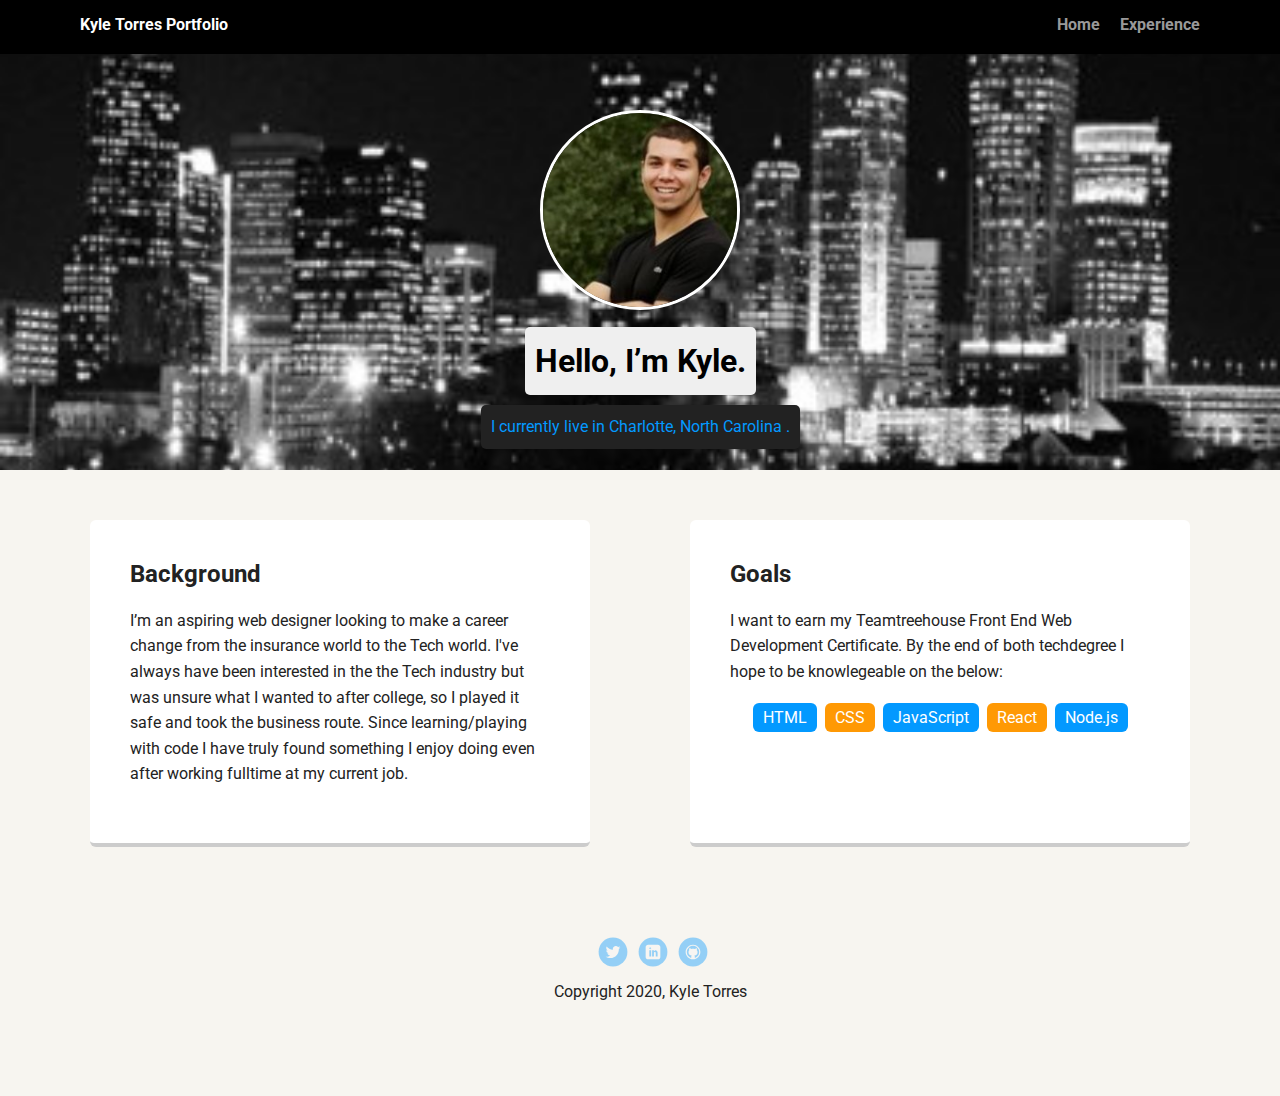
==== TTH FEWD PROJECT 1 /TTH-FEWD-PROJECT-1/index.html @ c8eb553c "Add files via upload" ====
<!doctype html>
<html lang="en">
  <head>
    <meta charset="utf-8">
    <title>Kyle Torres's Profile</title>
    <meta name="viewport" content="width=device-width, initial-scale=1.0">
    <link rel="stylesheet" href="styles.css">
    <link href="https://fonts.googleapis.com/css?family=Muli%7CRoboto:400,300,500,700,900" rel="stylesheet"></head>
  </head>  

  <body>
    <div class="main-nav">
      <ul class="nav">
        <li class="name">Kyle Torres Portfolio</li>
        <li><a href="index.html">Home</a></li>
        <li><a href="experience.html">Experience</a></li>
      </ul>
    </div>

    <header>
      <img src="images/linkedin Photo.jpg" alt="Picture of Kyle Torres" class="profile-image">
      <h1 class="tag name">Hello, I’m Kyle.</h1>
      <p class="tag location">I currently live in Charlotte, North Carolina .</p>
    </header>

    <main class="flex">
      <div class="card">
        <h2>Background</h2>
        <p>I’m an aspiring web designer looking to make a career change from the insurance world to the Tech world. I've always have been interested in the the Tech industry but was unsure what I wanted to after college, so I played it safe and took the business route. Since learning/playing with code I have truly found something I enjoy doing even after working fulltime at my current job.  </p>
      </div> 

      <div class="card">
        <h2>Goals</h2>
        <p>I want to earn my Teamtreehouse Front End Web Development Certificate. By the end of both techdegree I hope to be knowlegeable on the below:  </p>
        <ul class="skills I want to learn">
          <li>HTML</li>
          <li>CSS</li>
          <li>JavaScript</li>
          <li>React</li>
          <li>Node.js</li>
        </ul>
      </div> 


    </main>
    <footer>
      <ul>
        <li><a href="https://twitter.com/Torreskd34s" class="social twitter" target="blank">Twitter</a></li>
        <li><a href="https://www.linkedin.com/in/kyle-torres-45a224113/" class="social linkedin" target="blank">LinkedIn</a></li>
        <li><a href="https://github.com/Torreskd34s" class="social github" target="blank">Github</a></li>
      </ul>
      <p class="copyright">Copyright 2020, Kyle Torres</p>
    </footer>
  </body>
  </html>
---- TTH FEWD PROJECT 1 /TTH-FEWD-PROJECT-1/styles.css ----
/* Global Layout Set-up */
* { 
  box-sizing: border-box;
}
  
body {
  margin: 0;
  padding: 0;
  text-align: center;
  font-family: 'Roboto', sans-serif;
  color: #222;
  background: #f7f5f0;
}
/* Link Styles */

a {
  text-decoration: none;
  color: #999;
}
a:hover {
  color: #0399ff;
}

/* Section Styles */

.main-nav {
  width: 100%;
  background: black;
  min-height: 30px;
  padding: 10px;
  position: fixed;
  text-align: center;
}
.nav {
  display: flex;
  justify-content: space-around;
  font-weight: 700;
  list-style-type: none;
  margin: 0 auto;
  padding: 0;
}

.nav .name {
    display: block;
    margin-right: auto;
    color: white;
}
.nav li {
  padding: 5px 10px 10px 10px;
}
.nav a {
  transition: all .5s;
}
.nav a:hover {
  color: white
}

header {
  text-align: center;
  background: url('images/charlotte.jpg') no-repeat top center ;
  background-size: cover;
  overflow: hidden;
  width: 100%;
  margin-left: auto;
  margin-right: auto;
  margin-bottom: auto;
  margin-top: auto;
  background-position: center;
  background-repeat: no-repeat;
  padding-top: 60px;
}
header {
  line-height: 1.5;
}
header .profile-image {
  margin-top: 50px;
  width: 200px;
  height: 200px;
  border-radius: 50%;
  border: 3px solid white;
  transition: all .5s;
}
header .profile-image:hover {
  transform: scale(1.1) rotate(360deg);
}
.tag {
  background-color: #efefef;
  color: black;
  padding: 10px;
  border-radius: 5px;
  display: table;
  margin: 10px auto;
} 
.location {
  background-color: #222;
  color: #0399ff;
}
.card {
  margin: 30px;
  padding: 20px 40px 40px;
  max-width: 500px;
  text-align: left;
  background: white;
  border-bottom: 4px solid #ccc;
  border-radius: 6px;
  transition: all .5s;
}
.card:hover {
  border-color: black
}

ul.skills {
  padding: 0;
  text-align: center;
}

.skills li {
  border-radius: 6px;
  display: inline-block;
  background: #ff9904;
  color: white;
  padding: 5px 10px;
  margin: 2px;
}

.skills li:nth-child(odd) {
  background: #0399ff;
}

footer {
  width: 100%;
  min-height: 30px;
  padding: 20px 0 40px 20px;
}

footer .copyright {
  top: -8px;
  font-size: .75em;
}

footer ul {
  list-style-type: none;
  margin: 0;
  padding: 0;
}

footer ul li {
  display: inline-block;
}

a.social {
  display: inline-block;
  text-indent: -9999px;
  margin-left: 5px;
  width: 30px;
  height: 30px;
  background-size: 30px 30px;
  opacity: .4;
  transition: all .5s;
}
a.twitter {
  background-image: url(images/twitter.svg);
}
a.linkedin {
  background-image: url(images/linkedin.svg);
}
a.github {
  background-image: url(images/github.svg);
}
a.social:hover {
  opacity: 1;
}
.clearfix {
  clear: both;
}

/* Styles for larger screens */
@media screen and (min-width: 720px) {
  
  .flex {
      display: -ms-flexbox;      /* TWEENER - IE 10 */
      display: flex; 
      max-width: 1200px;
      -ms-flex-pack: distribute;
      justify-content: space-around;
      margin: 0 auto;
  }

  header {
    min-height: 470px;
  }

  .nav {
    max-width: 1200px;
    padding: 0 30px;
  }


  main {
    padding-top: 20px;
  }

  main p {
    line-height: 1.6em;
  }

  footer {
    font-size: 1.3em;
    max-width: 1200px;
    margin: 40px auto;
  }
}

/* Styles for Experience Page */

.exp-nav {
  width: 100%;
  background: black;
  min-height: 30px;
  padding: 10px;
  position: top;
  text-align: center;
}

.exp-flex {
  display: -ms-flexbox;      
  display: flex; 
  max-width: 1200px;
  -ms-flex-pack: distribute;
  justify-content: space-around;
  margin: 0 auto;
}

.exp-card {
  margin: 30px;
  padding: 20px 40px 40px;
  max-width: 500px;
  text-align: left;
  background: white;
  border-bottom: 4px solid #ccc;
  border-radius: 6px;
  transition: all .5s;
}

.exp-img {
  max-width: 100%;
  height: auto;

}
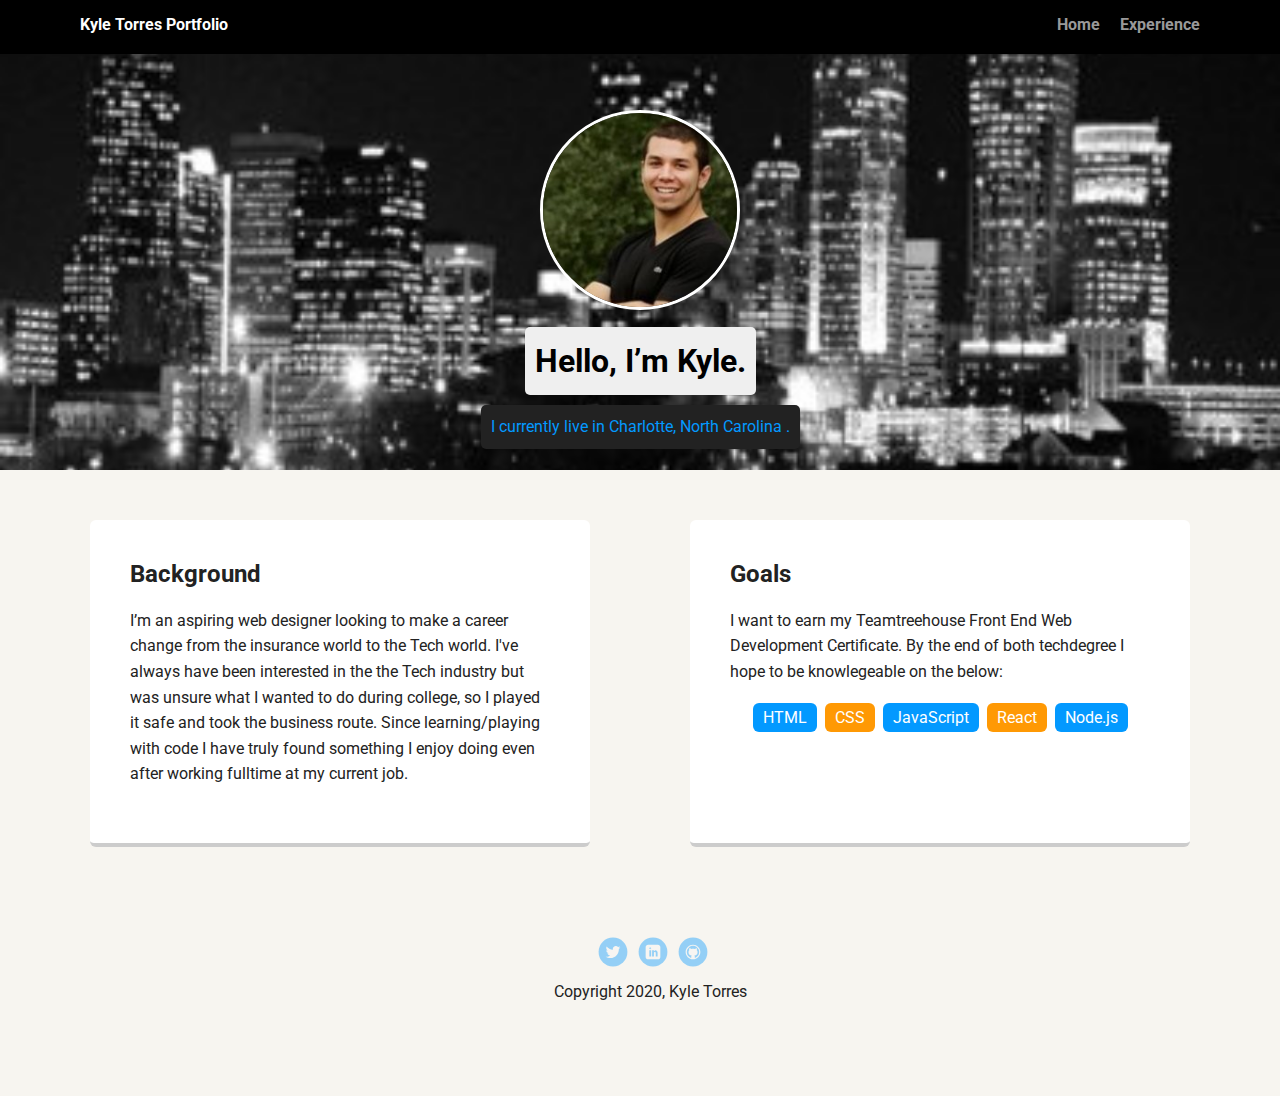
==== commit 2c3174b0: "Corrected Sentence" ====
--- a/TTH FEWD PROJECT 1 /TTH-FEWD-PROJECT-1/index.html
+++ b/TTH FEWD PROJECT 1 /TTH-FEWD-PROJECT-1/index.html
@@ -1,14 +1,16 @@
-<!doctype html>
+<!Doctype html>
 <html lang="en">
   <head>
     <meta charset="utf-8">
     <title>Kyle Torres's Profile</title>
     <meta name="viewport" content="width=device-width, initial-scale=1.0">
     <link rel="stylesheet" href="styles.css">
-    <link href="https://fonts.googleapis.com/css?family=Muli%7CRoboto:400,300,500,700,900" rel="stylesheet"></head>
-  </head>  
+    <link href="https://fonts.googleapis.com/css?family=Muli%7CRoboto:400,300,500,700,900" rel="stylesheet">
+  </head>
 
   <body>
+    
+
     <div class="main-nav">
       <ul class="nav">
         <li class="name">Kyle Torres Portfolio</li>
@@ -18,7 +20,7 @@
     </div>
 
     <header>
-      <img src="images/linkedin Photo.jpg" alt="Picture of Kyle Torres" class="profile-image">
+      <img src="images/linkedin-Photo.jpg" alt="Picture of Kyle Torres" class="profile-image">
       <h1 class="tag name">Hello, I’m Kyle.</h1>
       <p class="tag location">I currently live in Charlotte, North Carolina .</p>
     </header>
@@ -26,7 +28,7 @@
     <main class="flex">
       <div class="card">
         <h2>Background</h2>
-        <p>I’m an aspiring web designer looking to make a career change from the insurance world to the Tech world. I've always have been interested in the the Tech industry but was unsure what I wanted to after college, so I played it safe and took the business route. Since learning/playing with code I have truly found something I enjoy doing even after working fulltime at my current job.  </p>
+        <p>I’m an aspiring web designer looking to make a career change from the insurance world to the Tech world. I've always have been interested in the the Tech industry but was unsure what I wanted to do during college, so I played it safe and took the business route. Since learning/playing with code I have truly found something I enjoy doing even after working fulltime at my current job.  </p>
       </div> 
 
       <div class="card">
@@ -52,4 +54,4 @@
       <p class="copyright">Copyright 2020, Kyle Torres</p>
     </footer>
   </body>
-  </html>
+</html>
--- a/TTH FEWD PROJECT 1 /TTH-FEWD-PROJECT-1/styles.css
+++ b/TTH FEWD PROJECT 1 /TTH-FEWD-PROJECT-1/styles.css
@@ -218,7 +218,7 @@
   background: black;
   min-height: 30px;
   padding: 10px;
-  position: top;
+  position: static;
   text-align: center;
 }
 
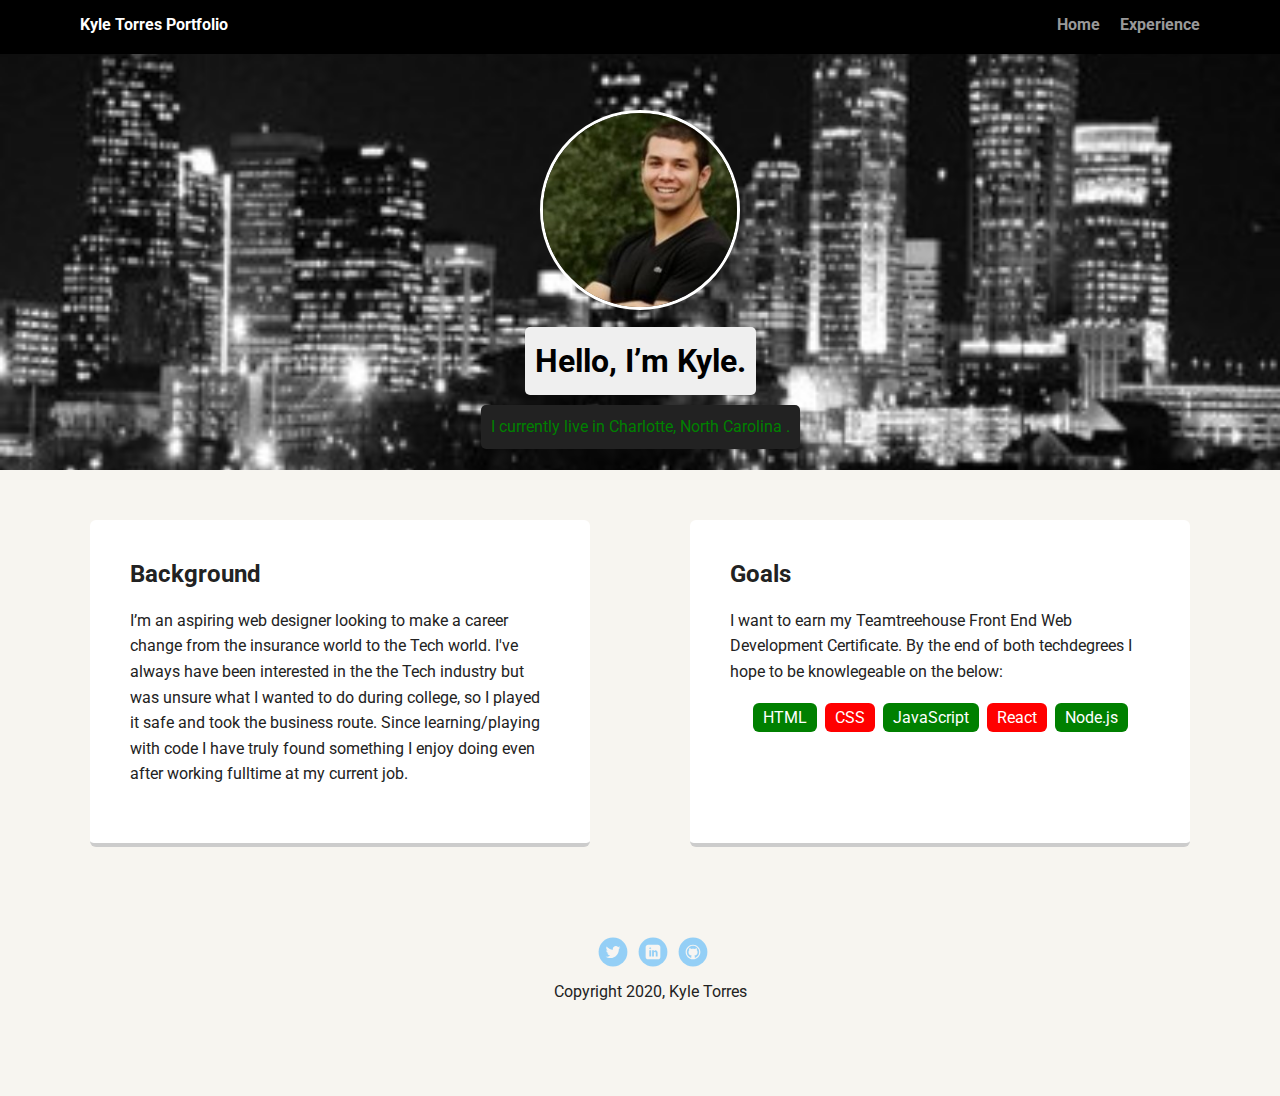
==== commit 7ea0a95b: "small edits" ====
--- a/TTH FEWD PROJECT 1 /TTH-FEWD-PROJECT-1/index.html
+++ b/TTH FEWD PROJECT 1 /TTH-FEWD-PROJECT-1/index.html
@@ -33,7 +33,7 @@
 
       <div class="card">
         <h2>Goals</h2>
-        <p>I want to earn my Teamtreehouse Front End Web Development Certificate. By the end of both techdegree I hope to be knowlegeable on the below:  </p>
+        <p>I want to earn my Teamtreehouse Front End Web Development Certificate. By the end of both techdegrees I hope to be knowlegeable on the below:  </p>
         <ul class="skills I want to learn">
           <li>HTML</li>
           <li>CSS</li>
--- a/TTH FEWD PROJECT 1 /TTH-FEWD-PROJECT-1/styles.css
+++ b/TTH FEWD PROJECT 1 /TTH-FEWD-PROJECT-1/styles.css
@@ -18,7 +18,7 @@
   color: #999;
 }
 a:hover {
-  color: #0399ff;
+  color: blue;
 }
 
 /* Section Styles */
@@ -93,7 +93,7 @@
 } 
 .location {
   background-color: #222;
-  color: #0399ff;
+  color: green;
 }
 .card {
   margin: 30px;
@@ -106,7 +106,7 @@
   transition: all .5s;
 }
 .card:hover {
-  border-color: black
+  border-color: green
 }
 
 ul.skills {
@@ -117,14 +117,14 @@
 .skills li {
   border-radius: 6px;
   display: inline-block;
-  background: #ff9904;
+  background: red;
   color: white;
   padding: 5px 10px;
   margin: 2px;
 }
 
 .skills li:nth-child(odd) {
-  background: #0399ff;
+  background: green;
 }
 
 footer {
@@ -242,6 +242,10 @@
   transition: all .5s;
 }
 
+.exp-card:hover {
+  border-color: green
+}
+
 .exp-img {
   max-width: 100%;
   height: auto;
